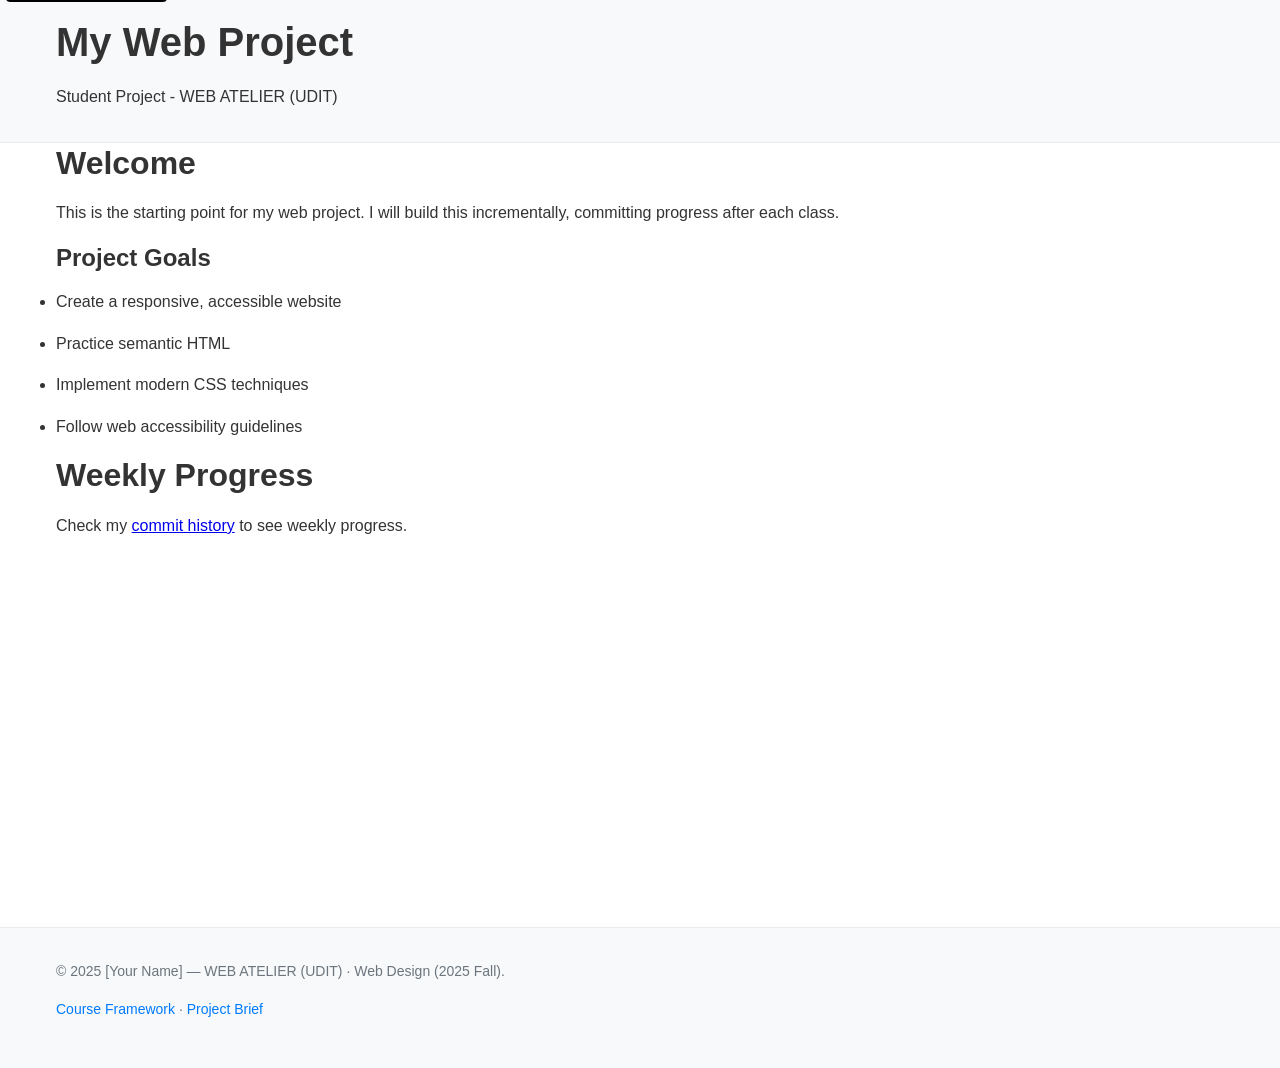
==== index.html @ 839db6ed "Initial commit" ====
<!DOCTYPE html>
<html lang="en">
	<head>
		<meta charset="UTF-8" />
		<meta name="viewport" content="width=device-width, initial-scale=1.0" />
		<title>My Web Project - WEB ATELIER (UDIT)</title>
		<meta name="description" content="A student web project for WEB ATELIER (UDIT) course" />
		<link rel="stylesheet" href="assets/css/style.css" />
	</head>
	<body>
		<a href="#main" class="skip-link">Skip to main content</a>

		<header>
			<div class="container">
				<h1>My Web Project</h1>
				<p>Student Project - WEB ATELIER (UDIT)</p>
			</div>
		</header>

		<main id="main" class="container">
			<section>
				<h2>Welcome</h2>
				<p>
					This is the starting point for my web project. I will build this incrementally, committing progress after each
					class.
				</p>

				<h3>Project Goals</h3>
				<ul>
					<li>Create a responsive, accessible website</li>
					<li>Practice semantic HTML</li>
					<li>Implement modern CSS techniques</li>
					<li>Follow web accessibility guidelines</li>
				</ul>
			</section>

			<section>
				<h2>Weekly Progress</h2>
				<p>
					Check my
					<a href="https://github.com/[username]/[project-repo]/commits/main">commit history</a>
					to see weekly progress.
				</p>
			</section>
		</main>

		<footer>
			<div class="container">
				<p>© 2025 [Your Name] — WEB ATELIER (UDIT) · Web Design (2025 Fall).</p>
				<p>
					<a href="https://github.com/ruvebal/web-atelier-udit">Course Framework</a>
					·
					<a href="project-brief.md">Project Brief</a>
				</p>
			</div>
		</footer>

		<script src="assets/js/main.js"></script>
	</body>
</html>
---- assets/css/style.css ----
/* WEB ATELIER (UDIT) - Student Project Template Styles */

/* Reset and base styles */
* {
	box-sizing: border-box;
	margin: 0;
	padding: 0;
}

html {
	font-size: 16px;
	line-height: 1.6;
	scroll-behavior: smooth;
}

body {
	font-family: -apple-system, BlinkMacSystemFont, 'Segoe UI', Roboto, Oxygen, Ubuntu, Cantarell, sans-serif;
	color: #333;
	background-color: #fff;
	margin: 0;
	padding: 0;
}

/* Typography */
h1,
h2,
h3,
h4,
h5,
h6 {
	font-weight: 600;
	line-height: 1.3;
	margin: 0 0 1rem 0;
}

h1 {
	font-size: 2.5rem;
}
h2 {
	font-size: 2rem;
}
h3 {
	font-size: 1.5rem;
}

p,
li {
	margin-bottom: 1rem;
}

/* Layout */
.container {
	max-width: 1200px;
	margin: 0 auto;
	padding: 0 1rem;
}

main {
	min-height: 80vh;
	padding: 2rem 0;
}

/* Header */
header {
	background: #f8f9fa;
	padding: 1rem 0;
	border-bottom: 1px solid #e9ecef;
}

/* Footer */
footer {
	background: #f8f9fa;
	padding: 2rem 0;
	margin-top: 4rem;
	border-top: 1px solid #e9ecef;
	font-size: 0.875rem;
	color: #6c757d;
}

footer a {
	color: #007bff;
	text-decoration: none;
}

footer a:hover {
	text-decoration: underline;
}

/* Responsive design */
@media (max-width: 768px) {
	html {
		font-size: 14px;
	}

	.container {
		padding: 0 0.5rem;
	}

	h1 {
		font-size: 2rem;
	}
	h2 {
		font-size: 1.75rem;
	}
	h3 {
		font-size: 1.25rem;
	}
}

/* Accessibility */
@media (prefers-reduced-motion: reduce) {
	html {
		scroll-behavior: auto;
	}
}

/* Focus styles for keyboard navigation */
a:focus,
button:focus,
input:focus,
textarea:focus,
select:focus {
	outline: 2px solid #007bff;
	outline-offset: 2px;
}

/* Skip link for screen readers */
.skip-link {
	position: absolute;
	top: -40px;
	left: 6px;
	background: #000;
	color: #fff;
	padding: 8px;
	text-decoration: none;
	border-radius: 4px;
	z-index: 1000;
}

.skip-link:focus {
	top: 6px;
}
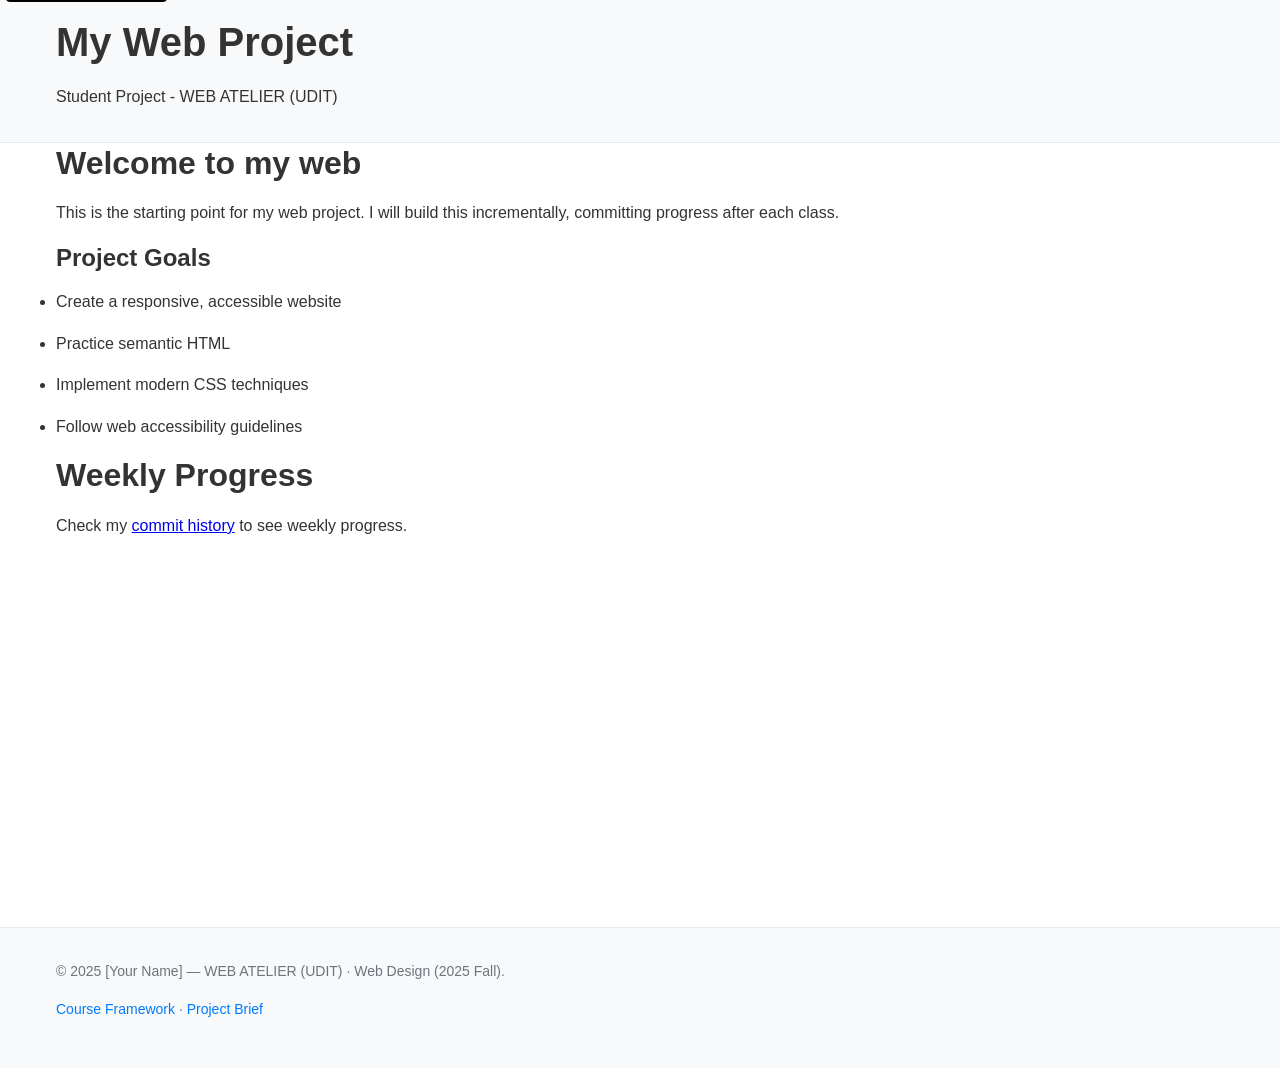
==== commit 15210248: "test1" ====
--- a/index.html
+++ b/index.html
@@ -19,7 +19,7 @@
 
 		<main id="main" class="container">
 			<section>
-				<h2>Welcome</h2>
+				<h2>Welcome to my web</h2>
 				<p>
 					This is the starting point for my web project. I will build this incrementally, committing progress after each
 					class.
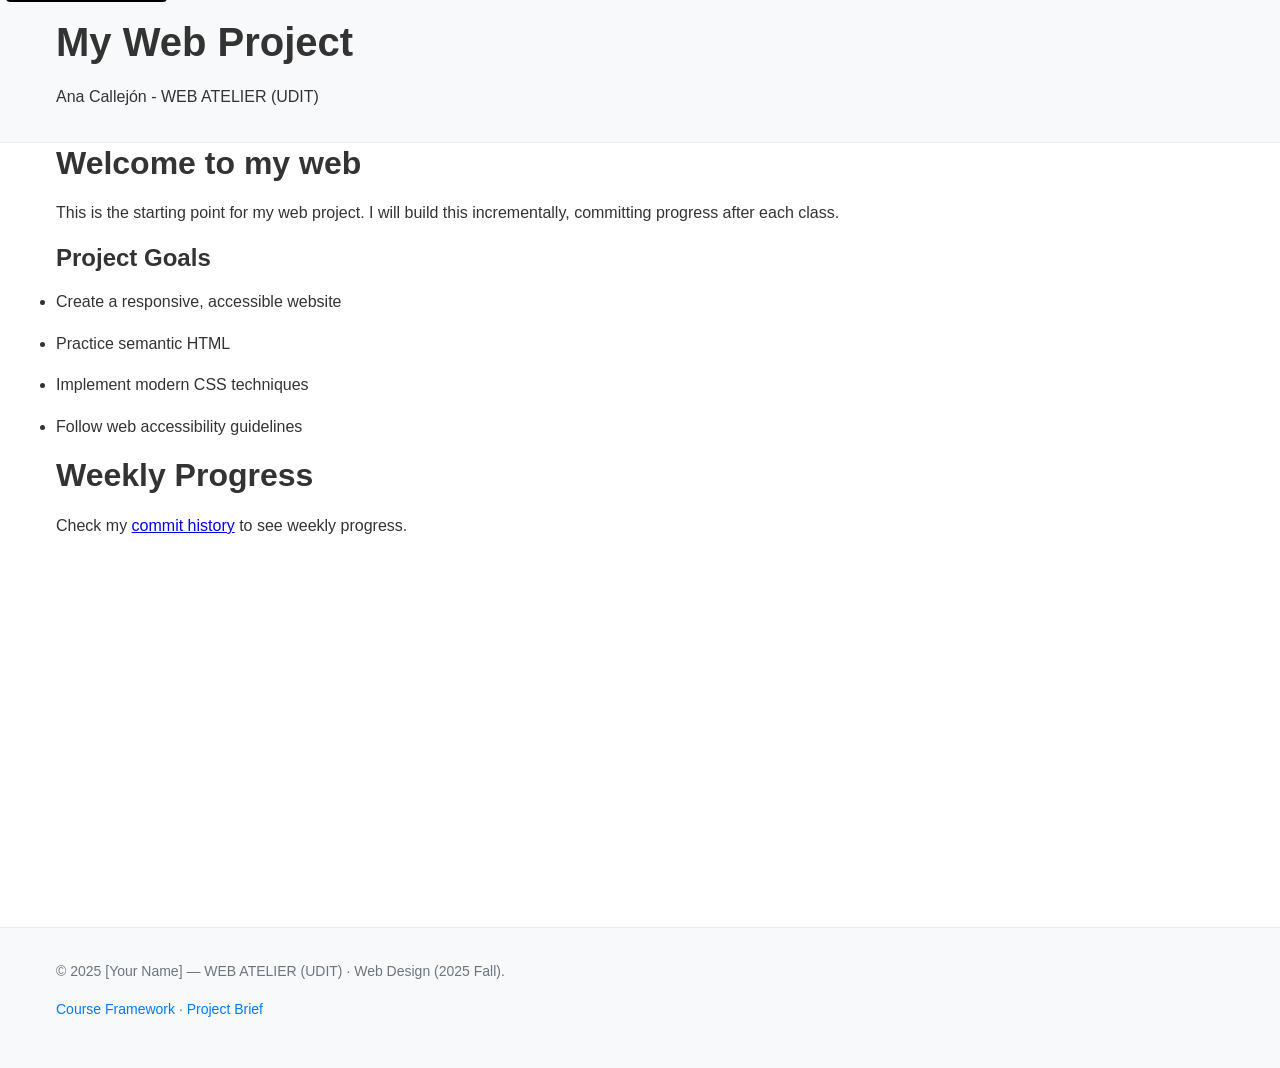
==== commit e84c9899: "name update" ====
--- a/index.html
+++ b/index.html
@@ -13,7 +13,7 @@
 		<header>
 			<div class="container">
 				<h1>My Web Project</h1>
-				<p>Student Project - WEB ATELIER (UDIT)</p>
+				<p>Ana Callejón - WEB ATELIER (UDIT)</p>
 			</div>
 		</header>
 
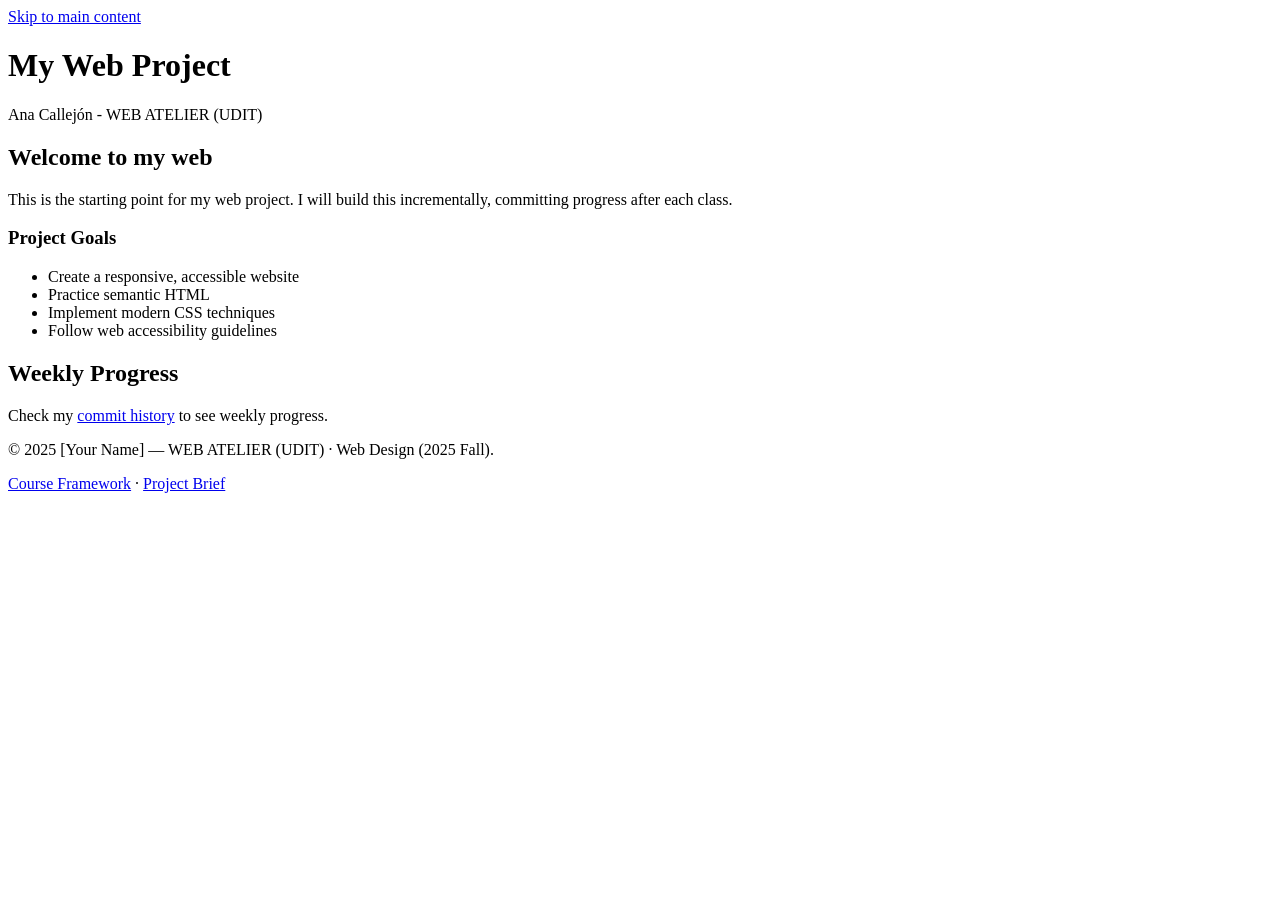
==== commit cb1e0f9c: "type style 1" ====
--- a/index.html
+++ b/index.html
@@ -1,60 +1,67 @@
 <!DOCTYPE html>
 <html lang="en">
-	<head>
-		<meta charset="UTF-8" />
-		<meta name="viewport" content="width=device-width, initial-scale=1.0" />
-		<title>My Web Project - WEB ATELIER (UDIT)</title>
-		<meta name="description" content="A student web project for WEB ATELIER (UDIT) course" />
-		<link rel="stylesheet" href="assets/css/style.css" />
-	</head>
-	<body>
-		<a href="#main" class="skip-link">Skip to main content</a>
+  <head>
+    <meta charset="UTF-8" />
+    <meta name="viewport" content="width=device-width, initial-scale=1.0" />
+    <title>My Web Project - WEB ATELIER (UDIT)</title>
+    <meta
+      name="description"
+      content="A student web project for WEB ATELIER (UDIT) course"
+    />
+    <link rel="stylesheet" href="assets/css/index.css" />
+  </head>
+  <body>
+    <a href="#main" class="skip-link">Skip to main content</a>
 
-		<header>
-			<div class="container">
-				<h1>My Web Project</h1>
-				<p>Ana Callejón - WEB ATELIER (UDIT)</p>
-			</div>
-		</header>
+    <header>
+      <div class="container">
+        <h1>My Web Project</h1>
+        <p>Ana Callejón - WEB ATELIER (UDIT)</p>
+      </div>
+    </header>
 
-		<main id="main" class="container">
-			<section>
-				<h2>Welcome to my web</h2>
-				<p>
-					This is the starting point for my web project. I will build this incrementally, committing progress after each
-					class.
-				</p>
+    <main id="main" class="container">
+      <section>
+        <h2>Welcome to my web</h2>
+        <p>
+          This is the starting point for my web project. I will build this
+          incrementally, committing progress after each class.
+        </p>
 
-				<h3>Project Goals</h3>
-				<ul>
-					<li>Create a responsive, accessible website</li>
-					<li>Practice semantic HTML</li>
-					<li>Implement modern CSS techniques</li>
-					<li>Follow web accessibility guidelines</li>
-				</ul>
-			</section>
+        <h3>Project Goals</h3>
+        <ul>
+          <li>Create a responsive, accessible website</li>
+          <li>Practice semantic HTML</li>
+          <li>Implement modern CSS techniques</li>
+          <li>Follow web accessibility guidelines</li>
+        </ul>
+      </section>
 
-			<section>
-				<h2>Weekly Progress</h2>
-				<p>
-					Check my
-					<a href="https://github.com/[username]/[project-repo]/commits/main">commit history</a>
-					to see weekly progress.
-				</p>
-			</section>
-		</main>
+      <section>
+        <h2>Weekly Progress</h2>
+        <p>
+          Check my
+          <a href="https://github.com/[username]/[project-repo]/commits/main"
+            >commit history</a
+          >
+          to see weekly progress.
+        </p>
+      </section>
+    </main>
 
-		<footer>
-			<div class="container">
-				<p>© 2025 [Your Name] — WEB ATELIER (UDIT) · Web Design (2025 Fall).</p>
-				<p>
-					<a href="https://github.com/ruvebal/web-atelier-udit">Course Framework</a>
-					·
-					<a href="project-brief.md">Project Brief</a>
-				</p>
-			</div>
-		</footer>
+    <footer>
+      <div class="container">
+        <p>© 2025 [Your Name] — WEB ATELIER (UDIT) · Web Design (2025 Fall).</p>
+        <p>
+          <a href="https://github.com/ruvebal/web-atelier-udit"
+            >Course Framework</a
+          >
+          ·
+          <a href="project-brief.md">Project Brief</a>
+        </p>
+      </div>
+    </footer>
 
-		<script src="assets/js/main.js"></script>
-	</body>
+    <script src="assets/js/main.js"></script>
+  </body>
 </html>
--- a/assets/css/index.css
+++ b/assets/css/index.css
@@ -0,0 +1,2 @@
+@import url(types.css);
+@import url(styles.css);
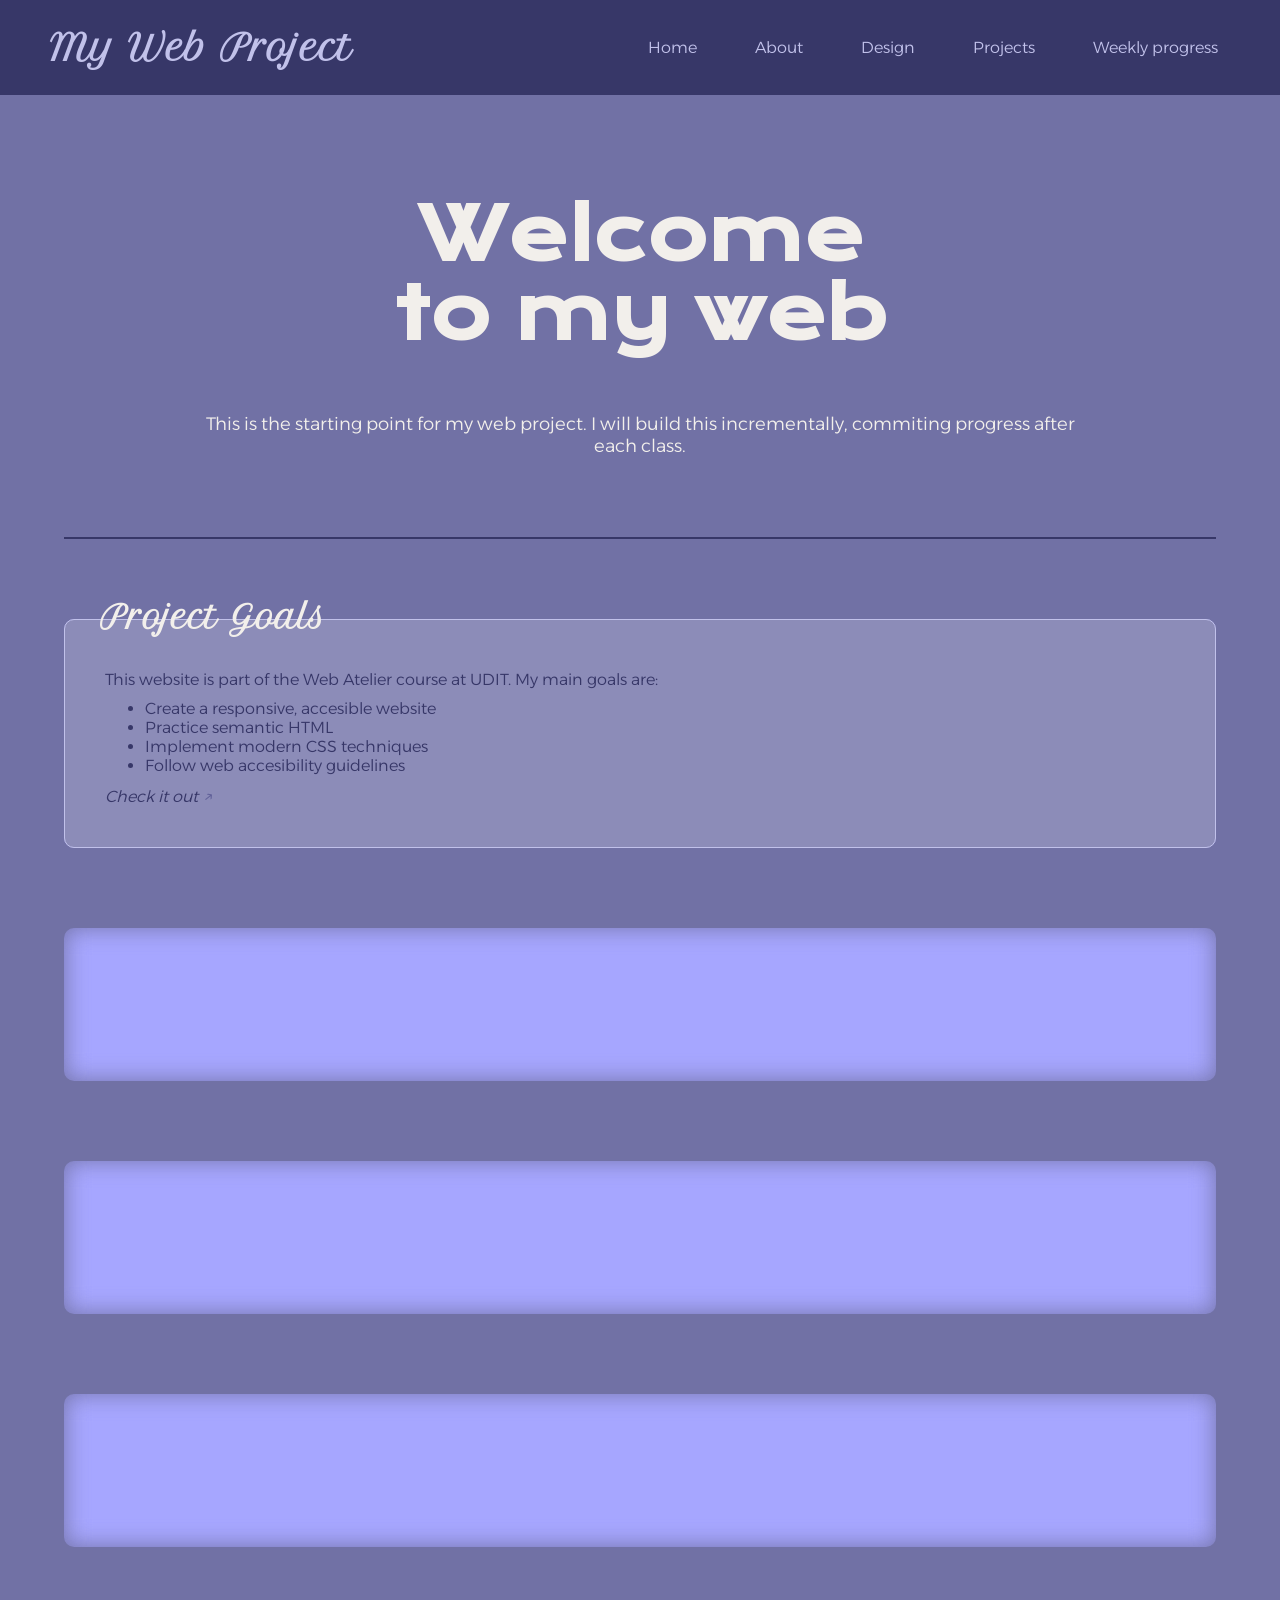
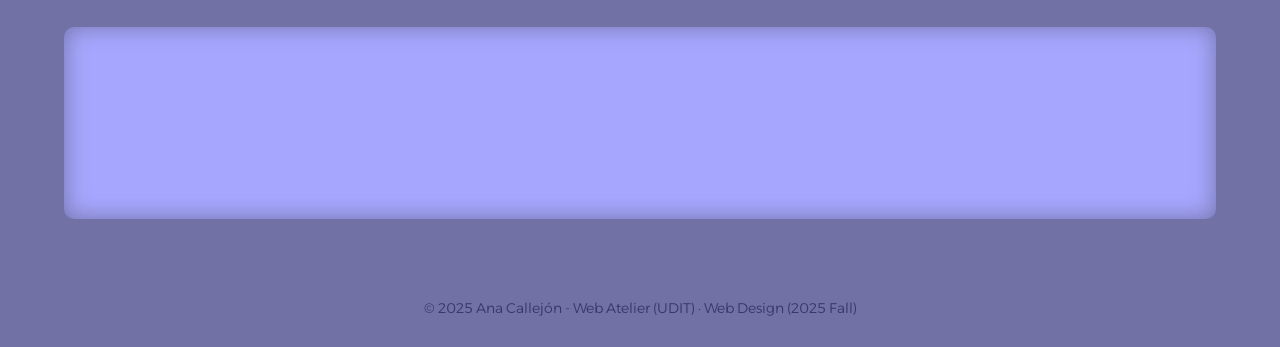
==== commit 2d805962: "my web design update" ====
--- a/index.html
+++ b/index.html
@@ -3,65 +3,142 @@
   <head>
     <meta charset="UTF-8" />
     <meta name="viewport" content="width=device-width, initial-scale=1.0" />
-    <title>My Web Project - WEB ATELIER (UDIT)</title>
-    <meta
-      name="description"
-      content="A student web project for WEB ATELIER (UDIT) course"
+    <title>My Web Project</title>
+
+    <!-- Google Fonts -->
+    <link
+      href="https://fonts.googleapis.com/css2?family=Petit+Formal+Script&family=Alexandria:ital,wght@0,200;0,300;1,200&family=Krona+One&display=swap"
+      rel="stylesheet"
     />
+
     <link rel="stylesheet" href="assets/css/index.css" />
   </head>
+
   <body>
-    <a href="#main" class="skip-link">Skip to main content</a>
+    <!-- HEADER -->
+    <header class="site-header">
+      <h1 class="site-title">My Web Project</h1>
 
-    <header>
-      <div class="container">
-        <h1>My Web Project</h1>
-        <p>Ana Callejón - WEB ATELIER (UDIT)</p>
-      </div>
+      <nav class="nav">
+        <a href="#hero">Home</a>
+        <a href="#about">About</a>
+        <a href="#design">Design</a>
+        <a href="projects-page/index.html">Projects</a>
+        <a href="#weekly">Weekly progress</a>
+      </nav>
     </header>
 
-    <main id="main" class="container">
-      <section>
-        <h2>Welcome to my web</h2>
+    <!-- HERO -->
+    <section id="hero" class="hero">
+      <h2 class="hero-title">Welcome <br />to my web</h2>
+      <p class="hero-sub">
+        This is the starting point for my web project. I will build this
+        incrementally, commiting progress after each class.
+      </p>
+    </section>
+
+    <hr class="divider" />
+
+    <!-- BOX 1 -->
+    <section id="about" class="content-box">
+      <h3 class="box-title">Project Goals</h3>
+
+      <div class="box-text">
         <p>
-          This is the starting point for my web project. I will build this
-          incrementally, committing progress after each class.
+          This website is part of the Web Atelier course at UDIT. My main goals
+          are:
         </p>
 
-        <h3>Project Goals</h3>
         <ul>
-          <li>Create a responsive, accessible website</li>
+          <li>Create a responsive, accesible website</li>
           <li>Practice semantic HTML</li>
           <li>Implement modern CSS techniques</li>
-          <li>Follow web accessibility guidelines</li>
+          <li>Follow web accesibility guidelines</li>
         </ul>
-      </section>
 
-      <section>
-        <h2>Weekly Progress</h2>
+        <a class="check-link" href="#">
+          Check it out <span class="arrow">↗</span>
+        </a>
+      </div>
+    </section>
+
+    <!-- BOX 2 -->
+    <section id="design" class="content-box">
+      <h3 class="box-title">Design and Experiments</h3>
+
+      <div class="box-text">
         <p>
-          Check my
-          <a href="https://github.com/[username]/[project-repo]/commits/main"
-            >commit history</a
-          >
-          to see weekly progress.
+          Here I will document layouts, typography tests, color palettes and
+          interaction experiments as the project evolves.
         </p>
-      </section>
-    </main>
 
-    <footer>
-      <div class="container">
-        <p>© 2025 [Your Name] — WEB ATELIER (UDIT) · Web Design (2025 Fall).</p>
-        <p>
-          <a href="https://github.com/ruvebal/web-atelier-udit"
-            >Course Framework</a
-          >
-          ·
-          <a href="project-brief.md">Project Brief</a>
-        </p>
+        <a class="check-link" href="#">
+          Check it out <span class="arrow">↗</span>
+        </a>
       </div>
+    </section>
+
+    <!-- BOX 3 -->
+    <section id="weekly" class="content-box">
+      <h3 class="box-title">Weekly Progress</h3>
+
+      <div class="box-text">
+        <p>Check my commit history in GitHub to see weekly progress.</p>
+
+        <a class="check-link" href="#">
+          Check it out <span class="arrow">↗</span>
+        </a>
+      </div>
+    </section>
+
+    <!-- BOX 4 -->
+    <section id="projects" class="content-box">
+      <h3 class="box-title">Projects</h3>
+
+      <div class="box-text">
+        <p>I will publish my design projects here as I work.</p>
+
+        <a class="check-link" href="#">
+          Check it out <span class="arrow">↗</span>
+        </a>
+      </div>
+    </section>
+
+    <!-- CONTACT BOX -->
+    <section id="contact" class="content-box">
+      <h3 class="box-title">Contact</h3>
+
+      <div class="box-text">
+        <p>You can use this to contact me, just fill in your info:</p>
+
+        <form class="contact-form">
+          <div class="form-row">
+            <label>Name</label>
+            <input type="text" placeholder="Write your name here" />
+          </div>
+
+          <div class="form-row">
+            <label>E-mail</label>
+            <input type="email" placeholder="Write your@email.com here" />
+          </div>
+
+          <div class="form-row">
+            <label>Info</label>
+            <input type="text" placeholder="Write your message here" />
+          </div>
+
+          <button type="submit" class="send-btn">Send</button>
+        </form>
+      </div>
+    </section>
+
+    <!-- FOOTER -->
+    <footer class="footer">
+      © 2025 Ana Callejón - Web Atelier (UDIT) · Web Design (2025 Fall)
     </footer>
-
     <script src="assets/js/main.js"></script>
   </body>
 </html>
+
+  </body>
+</html>
--- a/assets/css/index.css
+++ b/assets/css/index.css
@@ -1,2 +1,329 @@
-@import url(types.css);
-@import url(styles.css);
+/* GENERAL RESET */
+* {
+  margin: 0;
+  padding: 0;
+  box-sizing: border-box;
+}
+
+body {
+  background: #7171a5;
+  color: #616199;
+  font-family: "Alexandria", sans-serif;
+}
+
+body,
+.nav a,
+.hero-sub,
+.box-text,
+ul,
+.check-link {
+  font-weight: 300; /* LIGHT */
+}
+
+/* HEADER */
+/* HEADER */
+.site-header {
+  position: sticky;
+  top: 0;
+  z-index: 1000;
+
+  display: flex;
+  justify-content: space-between;
+  align-items: center;
+  background: #373768;
+  padding: 25px 50px;
+
+  transition: padding 0.3s ease, background-color 0.3s ease,
+    box-shadow 0.3s ease;
+}
+
+.site-title {
+  font-family: "Petit Formal Script", cursive;
+  font-size: 36px;
+  color: #c1c1ea;
+  transition: font-size 0.3s ease, transform 0.3s ease;
+}
+
+.nav a {
+  position: relative;
+  font-family: "Alexandria", sans-serif;
+  margin-left: 30px;
+  font-size: 16px;
+  text-decoration: none;
+  color: #c1c1ea;
+  padding: 6px 12px;
+  border-radius: 6px;
+  transition: background 0.25s ease, box-shadow 0.25s ease, transform 0.25s ease,
+    backdrop-filter 0.25s ease;
+}
+
+/* Hover nav (lo que ya tenías) */
+.nav a:hover {
+  background: rgba(255, 255, 255, 0.12);
+  backdrop-filter: blur(4px);
+  -webkit-backdrop-filter: blur(4px);
+  box-shadow: 0 2px 8px rgba(0, 0, 0, 0.15);
+  transform: translateY(-3px);
+  text-decoration: none;
+}
+
+/* HEADER COMPACTO AL HACER SCROLL */
+.site-header.compact {
+  padding: 10px 50px;
+  background: #373768;
+  box-shadow: 0 4px 12px rgba(0, 0, 0, 0.3);
+}
+
+.site-header.compact .site-title {
+  font-size: 20px;
+  transform: translateY(1px);
+}
+
+/* HERO */
+.hero {
+  text-align: center;
+  margin: 70px auto;
+  max-width: 900px;
+  color: #f2efeb;
+}
+
+.hero-title {
+  font-family: "Krona One", sans-serif;
+  font-size: 72px;
+  line-height: 1.1;
+  margin-top: 100px;
+  margin-bottom: 60px;
+}
+
+.hero-sub {
+  margin-top: 20px;
+  font-size: 18px;
+}
+
+/* DIVIDER */
+.divider {
+  margin: 80px auto;
+  width: 90%;
+  border: none;
+  border-top: 2px solid #373768;
+}
+
+/* BOXES */
+.content-box {
+  position: relative;
+  width: 90%;
+  margin: 80px auto;
+  padding: 50px 40px 40px 40px;
+  border-radius: 10px;
+
+  /* GLASSMORPHISM SIEMPRE ACTIVO */
+  background: #8c8cb8;
+  border: 1px solid #c1c1ea;
+  backdrop-filter: blur(12px) saturate(160%) brightness(150%);
+  -webkit-backdrop-filter: blur(12px) saturate(160%);
+}
+
+.box-title {
+  position: absolute;
+  top: -23px; /* si lo ves muy arriba/abajo, ajusta aquí */
+  left: 20px;
+  font-family: "Petit Formal Script", cursive;
+  font-size: 32px;
+  color: #f2efeb; /* texto normal, sin truco de degradado */
+  padding: 0 15px;
+
+  /* IMPORTANTE: quita todo esto que tenías antes:
+     background: linear-gradient(...);
+     -webkit-background-clip: text;
+     background-clip: text;
+     color: transparent;
+  */
+}
+
+.box-text p {
+  font-size: 16px;
+  margin-bottom: 10px;
+  color: #373768;
+}
+
+ul {
+  margin-left: 40px;
+  font-size: 16px;
+  color: #373768;
+}
+
+.check-link {
+  display: inline-block;
+  margin-top: 10px;
+  font-size: 16px;
+  text-decoration: none;
+  color: #373768;
+  font-style: italic;
+}
+
+.arrow {
+  font-size: 18px;
+  color: #616199;
+}
+
+/* CONTACT FORM */
+.contact-form {
+  display: flex;
+  align-items: center;
+  gap: 20px;
+  margin-top: 25px;
+}
+
+.form-row {
+  display: flex;
+  flex-direction: column;
+  width: 25%;
+}
+
+.form-row label {
+  font-size: 12px;
+  margin-bottom: 6px;
+  font-weight: 200;
+  color: #373768;
+}
+
+.form-row input {
+  padding: 10px;
+  border: none;
+  border-radius: 6px;
+  font-weight: 200;
+  font-style: italic;
+  color: #373768;
+}
+
+.send-btn {
+  padding: 10px 25px;
+  background: #616199;
+  border: none;
+  border-radius: 6px;
+  font-size: 16px;
+  cursor: pointer;
+  color: #f2efeb;
+  font-family: Alexandria, sans-serif;
+}
+
+/* FOOTER */
+.footer {
+  text-align: center;
+  font-size: 14px;
+  margin: 80px 0 30px;
+  color: #373768;
+}
+
+/* NAV: item activo en página actual */
+.nav a.nav-current {
+  background: rgba(255, 255, 255, 0.18);
+  backdrop-filter: blur(6px);
+  -webkit-backdrop-filter: blur(6px);
+  box-shadow: 0 2px 8px rgba(0, 0, 0, 0.25);
+  transform: translateY(-1px);
+}
+
+/* HERO específico de Projects */
+.projects-hero {
+  margin-top: 90px;
+  margin-bottom: 40px;
+}
+
+.projects-hero .hero-title {
+  font-size: 56px;
+  margin-bottom: 30px;
+}
+
+/* GRID DE PROYECTOS */
+/* GRID DE PROYECTOS */
+.projects-grid {
+  margin-top: 30px;
+  display: grid;
+  grid-template-columns: repeat(4, 1fr); /* 4 tarjetas en desktop grande */
+  gap: 25px;
+}
+
+/* Hasta ~1200px → 2 por fila */
+@media (max-width: 1200px) {
+  .projects-grid {
+    grid-template-columns: repeat(2, 1fr);
+  }
+}
+
+/* Móvil → 1 por fila */
+@media (max-width: 700px) {
+  .projects-grid {
+    grid-template-columns: 1fr;
+  }
+}
+
+.project-card {
+  padding: 18px 16px 20px;
+  border-radius: 10px;
+  background: rgba(242, 239, 235, 0.12);
+  border: 1px solid rgba(193, 193, 234, 0.8);
+  box-shadow: 0 4px 16px rgba(0, 0, 0, 0.15);
+}
+
+/* Mini preview del iframe */
+.project-frame {
+  position: relative;
+  width: 100%;
+  height: 300px; /* ajusta segun tus gustos */
+  overflow: hidden;
+  border-radius: 10px;
+  border: 1px solid rgba(193, 193, 234, 0.6);
+  background: #1b1b2e;
+}
+
+/* El iframe se escala para verse como una miniatura */
+.project-frame iframe {
+  position: absolute;
+  top: 0;
+  left: 0;
+  transform-origin: 0 0;
+  transform: scale(0.55); /* <<< Ajusta aquí el tamaño que quieras */
+  width: 185%;
+  height: 185%;
+  border: none;
+}
+
+.project-title {
+  font-size: 16px;
+  color: #f2efeb;
+  margin-bottom: 6px;
+}
+
+.project-title-link {
+  text-decoration: none;
+}
+
+.project-meta {
+  font-size: 12px;
+  color: #c1c1ea;
+  margin-bottom: 10px;
+}
+
+.project-desc {
+  font-size: 14px;
+  color: #373768;
+}
+
+.project-preview {
+  margin-top: 20px;
+  overflow: hidden;
+  border-radius: 10px;
+  border: 1px solid rgba(193, 193, 234, 0.6);
+  box-shadow: inset 0 0 20px rgba(0, 0, 0, 0.15);
+  height: 145px; /* Ajusta aquí la altura visible del frame */
+  background: #1b1b2e;
+}
+
+.project-preview img {
+  width: 100%;
+  height: auto;
+  transform: scale(1);
+  transform-origin: top center;
+  opacity: 0.95;
+}
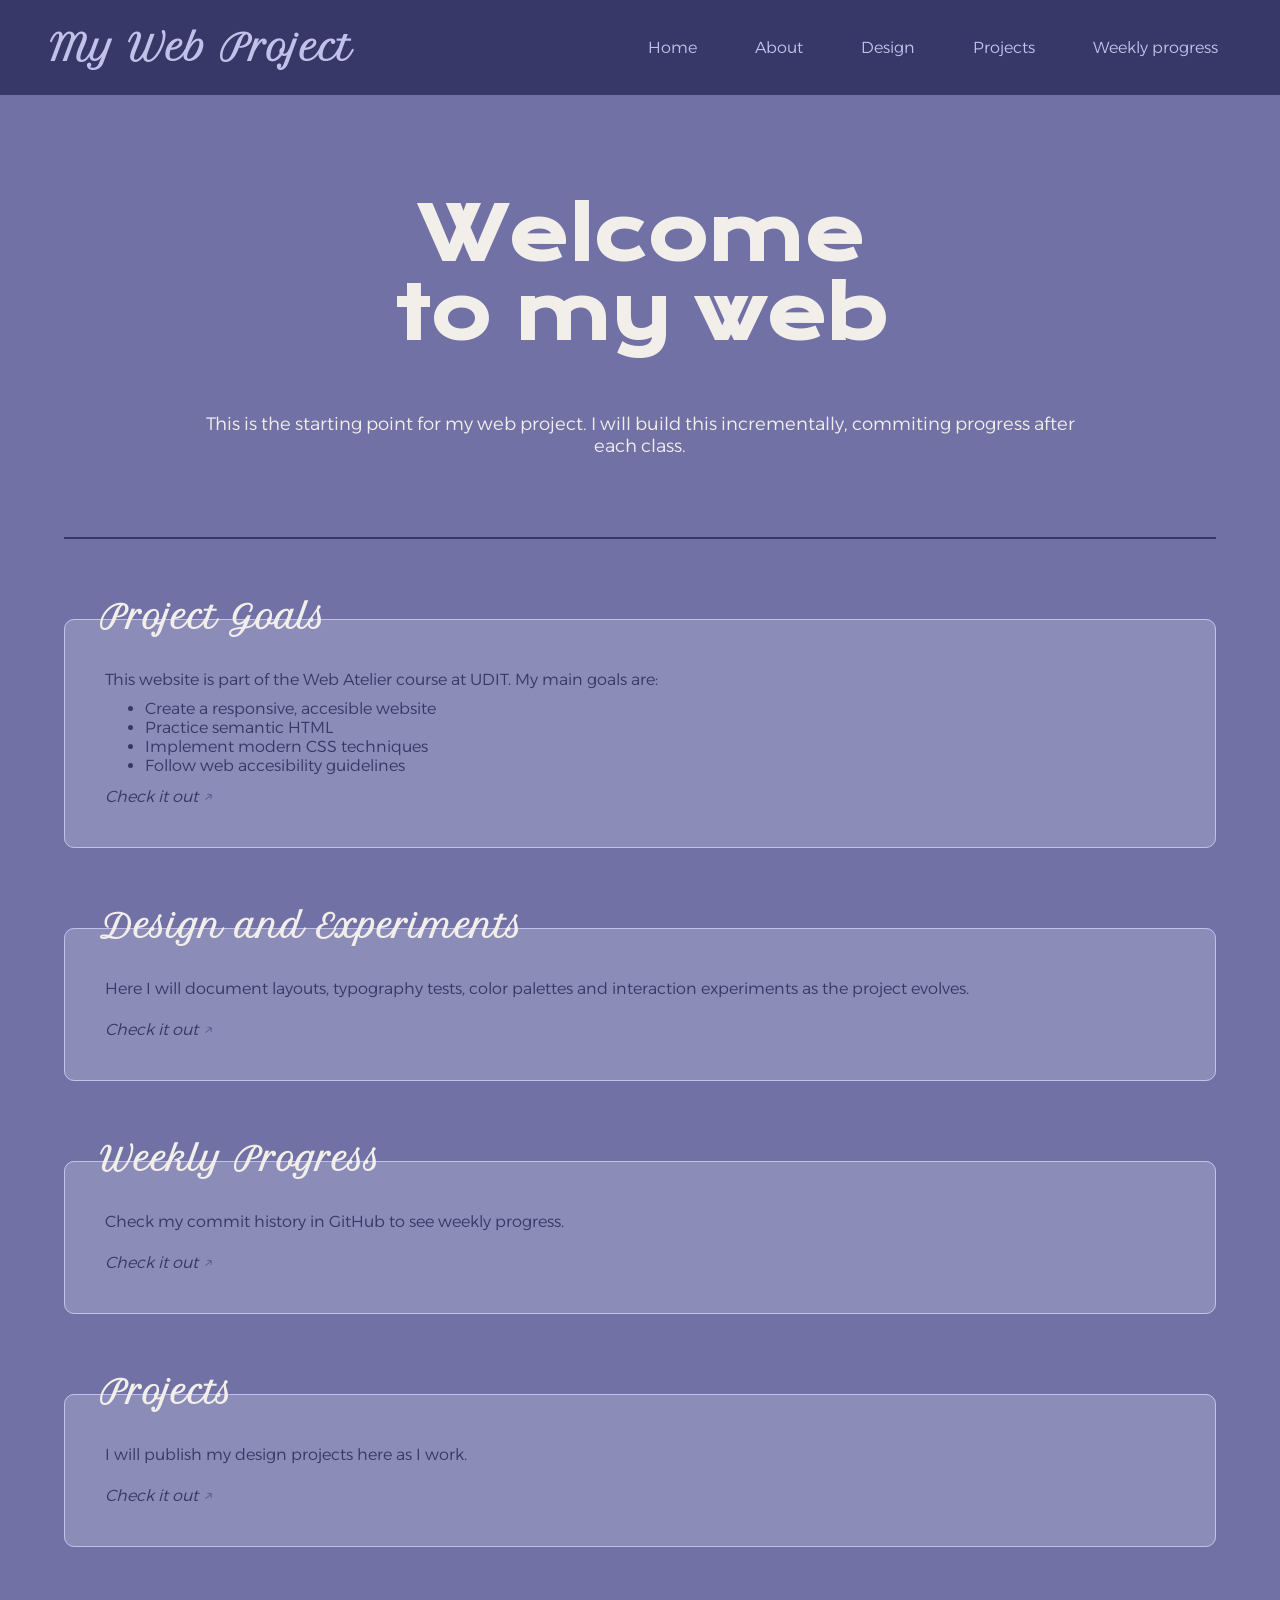
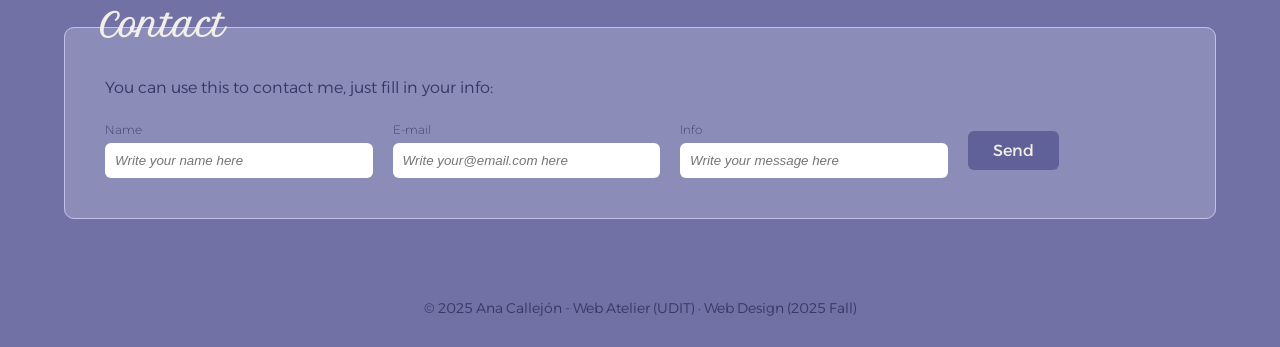
==== commit 0b2fef3d: "new portfolio web" ====
--- a/index.html
+++ b/index.html
@@ -23,7 +23,7 @@
         <a href="#hero">Home</a>
         <a href="#about">About</a>
         <a href="#design">Design</a>
-        <a href="projects-page/index.html">Projects</a>
+        <a href="./projects-page/index.html">Projects</a>
         <a href="#weekly">Weekly progress</a>
       </nav>
     </header>
@@ -98,7 +98,7 @@
       <div class="box-text">
         <p>I will publish my design projects here as I work.</p>
 
-        <a class="check-link" href="#">
+        <a class="check-link" href="./projects-page/index.html">
           Check it out <span class="arrow">↗</span>
         </a>
       </div>
--- a/assets/css/index.css
+++ b/assets/css/index.css
@@ -21,7 +21,6 @@
 }
 
 /* HEADER */
-/* HEADER */
 .site-header {
   position: sticky;
   top: 0;
@@ -57,7 +56,7 @@
     backdrop-filter 0.25s ease;
 }
 
-/* Hover nav (lo que ya tenías) */
+/* Hover nav */
 .nav a:hover {
   background: rgba(255, 255, 255, 0.12);
   backdrop-filter: blur(4px);
@@ -125,19 +124,12 @@
 
 .box-title {
   position: absolute;
-  top: -23px; /* si lo ves muy arriba/abajo, ajusta aquí */
+  top: -23px; /* ajustar aquí */
   left: 20px;
   font-family: "Petit Formal Script", cursive;
   font-size: 32px;
-  color: #f2efeb; /* texto normal, sin truco de degradado */
+  color: #f2efeb;
   padding: 0 15px;
-
-  /* IMPORTANTE: quita todo esto que tenías antes:
-     background: linear-gradient(...);
-     -webkit-background-clip: text;
-     background-clip: text;
-     color: transparent;
-  */
 }
 
 .box-text p {
@@ -215,7 +207,7 @@
   color: #373768;
 }
 
-/* NAV: item activo en página actual */
+/* NAV- item activo en página actual */
 .nav a.nav-current {
   background: rgba(255, 255, 255, 0.18);
   backdrop-filter: blur(6px);
@@ -224,6 +216,8 @@
   transform: translateY(-1px);
 }
 
+/* PROJECTS PAGE CSS a partir de aquí */
+
 /* HERO específico de Projects */
 .projects-hero {
   margin-top: 90px;
@@ -235,7 +229,6 @@
   margin-bottom: 30px;
 }
 
-/* GRID DE PROYECTOS */
 /* GRID DE PROYECTOS */
 .projects-grid {
   margin-top: 30px;
@@ -244,14 +237,14 @@
   gap: 25px;
 }
 
-/* Hasta ~1200px → 2 por fila */
+/* Hasta ~1200px - 2 por fila */
 @media (max-width: 1200px) {
   .projects-grid {
     grid-template-columns: repeat(2, 1fr);
   }
 }
 
-/* Móvil → 1 por fila */
+/* Móvil - 1 por fila */
 @media (max-width: 700px) {
   .projects-grid {
     grid-template-columns: 1fr;
@@ -270,7 +263,7 @@
 .project-frame {
   position: relative;
   width: 100%;
-  height: 300px; /* ajusta segun tus gustos */
+  height: 300px;
   overflow: hidden;
   border-radius: 10px;
   border: 1px solid rgba(193, 193, 234, 0.6);
@@ -283,7 +276,7 @@
   top: 0;
   left: 0;
   transform-origin: 0 0;
-  transform: scale(0.55); /* <<< Ajusta aquí el tamaño que quieras */
+  transform: scale(0.55); /* < Ajustar aquí el tamaño */
   width: 185%;
   height: 185%;
   border: none;
@@ -291,23 +284,24 @@
 
 .project-title {
   font-size: 16px;
-  color: #f2efeb;
+  color: #fdf1ea;
   margin-bottom: 6px;
 }
 
 .project-title-link {
+  font-weight: 600;
   text-decoration: none;
 }
 
 .project-meta {
   font-size: 12px;
-  color: #c1c1ea;
+  color: #fdf1ea;
   margin-bottom: 10px;
 }
 
 .project-desc {
   font-size: 14px;
-  color: #373768;
+  color: #281913;
 }
 
 .project-preview {
@@ -316,7 +310,7 @@
   border-radius: 10px;
   border: 1px solid rgba(193, 193, 234, 0.6);
   box-shadow: inset 0 0 20px rgba(0, 0, 0, 0.15);
-  height: 145px; /* Ajusta aquí la altura visible del frame */
+  height: 145px; /* Ajustar aquí la altura visible del frame */
   background: #1b1b2e;
 }
 
@@ -327,3 +321,141 @@
   transform-origin: top center;
   opacity: 0.95;
 }
+
+/* ========================================= */
+/* THEME SOLO PARA LA PÁGINA "PROJECTS"      */
+/* ========================================= */
+
+/* Fondo general + color de texto base */
+.projects-page {
+  background-color: #fdf1ea; /* fondo global */
+  color: #281913;
+}
+
+/* HEADER */
+.projects-page .site-header {
+  background-color: #472c21;
+}
+
+.projects-page .site-header.compact {
+  background-color: #472c21;
+  box-shadow: 0 4px 12px rgba(40, 25, 19, 0.5);
+}
+
+.projects-page .site-title {
+  color: #fdf1ea;
+}
+
+.projects-page .nav a {
+  color: #f2e4df;
+}
+
+.projects-page .nav a:hover {
+  background: rgba(242, 228, 223, 0.2);
+  backdrop-filter: blur(4px);
+  -webkit-backdrop-filter: blur(4px);
+  box-shadow: 0 2px 8px rgba(40, 25, 19, 0.35);
+  transform: translateY(-3px);
+}
+
+.projects-page .nav a.nav-current {
+  background: rgba(242, 228, 223, 0.3);
+  box-shadow: 0 2px 8px rgba(40, 25, 19, 0.45);
+}
+
+/* HERO PROJECTS */
+.projects-page .hero,
+.projects-page .projects-hero {
+  color: #281913;
+}
+
+.projects-page .hero-title {
+  color: #472c21;
+}
+
+.projects-page .hero-sub {
+  color: #472c21;
+}
+
+/* DIVIDER */
+.projects-page .divider {
+  border-top-color: #d8c1b6;
+}
+
+/* BOXES (Overview + Project Gallery) */
+.projects-page .content-box {
+  background-color: #f2e4df;
+  border: 1px solid #d8c1b6;
+  backdrop-filter: none;
+  -webkit-backdrop-filter: none;
+}
+
+.projects-page .box-title {
+  color: #472c21;
+}
+
+.projects-page .box-text p,
+.projects-page ul,
+.projects-page .check-link {
+  color: #281913;
+}
+
+/* PROJECTS GRID Y CARDS */
+.projects-page .project-card {
+  background-color: #f2e4df;
+  border-color: #d8c1b6;
+  box-shadow: 0 4px 12px rgba(40, 25, 19, 0.18);
+}
+
+/* Títulos de tarjetas en Alexandria Bold */
+.projects-page .project-title {
+  font-family: "Alexandria", sans-serif !important;
+  font-weight: 600 !important; /* Bold */
+  color: #472c21;
+  letter-spacing: 0.2px;
+}
+
+.projects-page .project-meta {
+  color: #472c21;
+}
+
+.projects-page .project-desc {
+  color: #281913;
+}
+
+/* Preview de proyectos */
+.projects-page .project-preview {
+  background-color: #281913;
+  border-color: #472c21;
+}
+
+.projects-page .project-preview {
+  background: transparent;
+  border: 1px solid rgba(216, 193, 182, 0.6);
+  box-shadow: none;
+}
+
+/* FOOTER */
+.projects-page .footer {
+  color: #281913;
+}
+
+/* -------------------------------------------- */
+/* GLASSMORPHISM (Projects)             */
+/* -------------------------------------------- */
+
+/* Cajas principales */
+.projects-page .content-box {
+  background: rgba(242, 228, 223, 0.65); /* más opaco (antes .45) */
+  border: 1.5px solid rgba(216, 193, 182, 0.9);
+  backdrop-filter: blur(22px) saturate(200%) brightness(155%);
+  -webkit-backdrop-filter: blur(22px) saturate(200%) brightness(155%);
+}
+
+/* Tarjetas del grid */
+.projects-page .project-card {
+  background: rgba(242, 228, 223, 0.55);
+  border: 1.5px solid rgba(216, 193, 182, 0.85);
+  backdrop-filter: blur(20px) saturate(200%) brightness(150%);
+  -webkit-backdrop-filter: blur(20px) saturate(200%) brightness(150%);
+}
